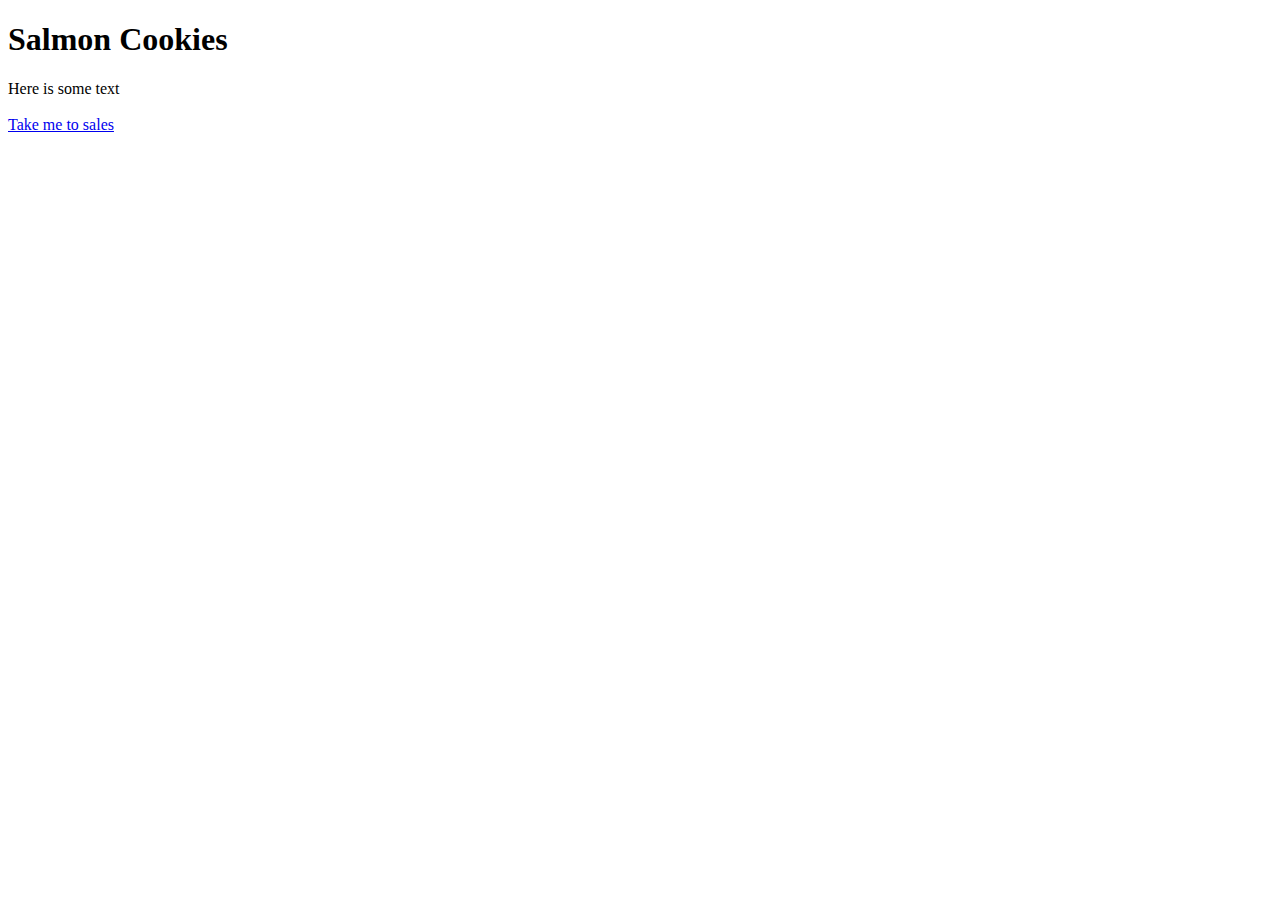
==== index.html @ 87f77e20 "added constructor function for stores with methods" ====
<!DOCTYPE html>
<html lang="en">
<head>
    <meta charset="UTF-8">
    <meta http-equiv="X-UA-Compatible" content="IE=edge">
    <meta name="viewport" content="width=device-width, initial-scale=1.0">
    <title>Salmon Cookies!</title>
</head>
<body>
    
  <h1>Salmon Cookies</h1>

  <p id="banana">Here is some text</p>

  <section id="results">

  </section>

  <a href="html/sales.html">Take me to sales</a>
  <script src="app.js"></script>
</body>
</html>
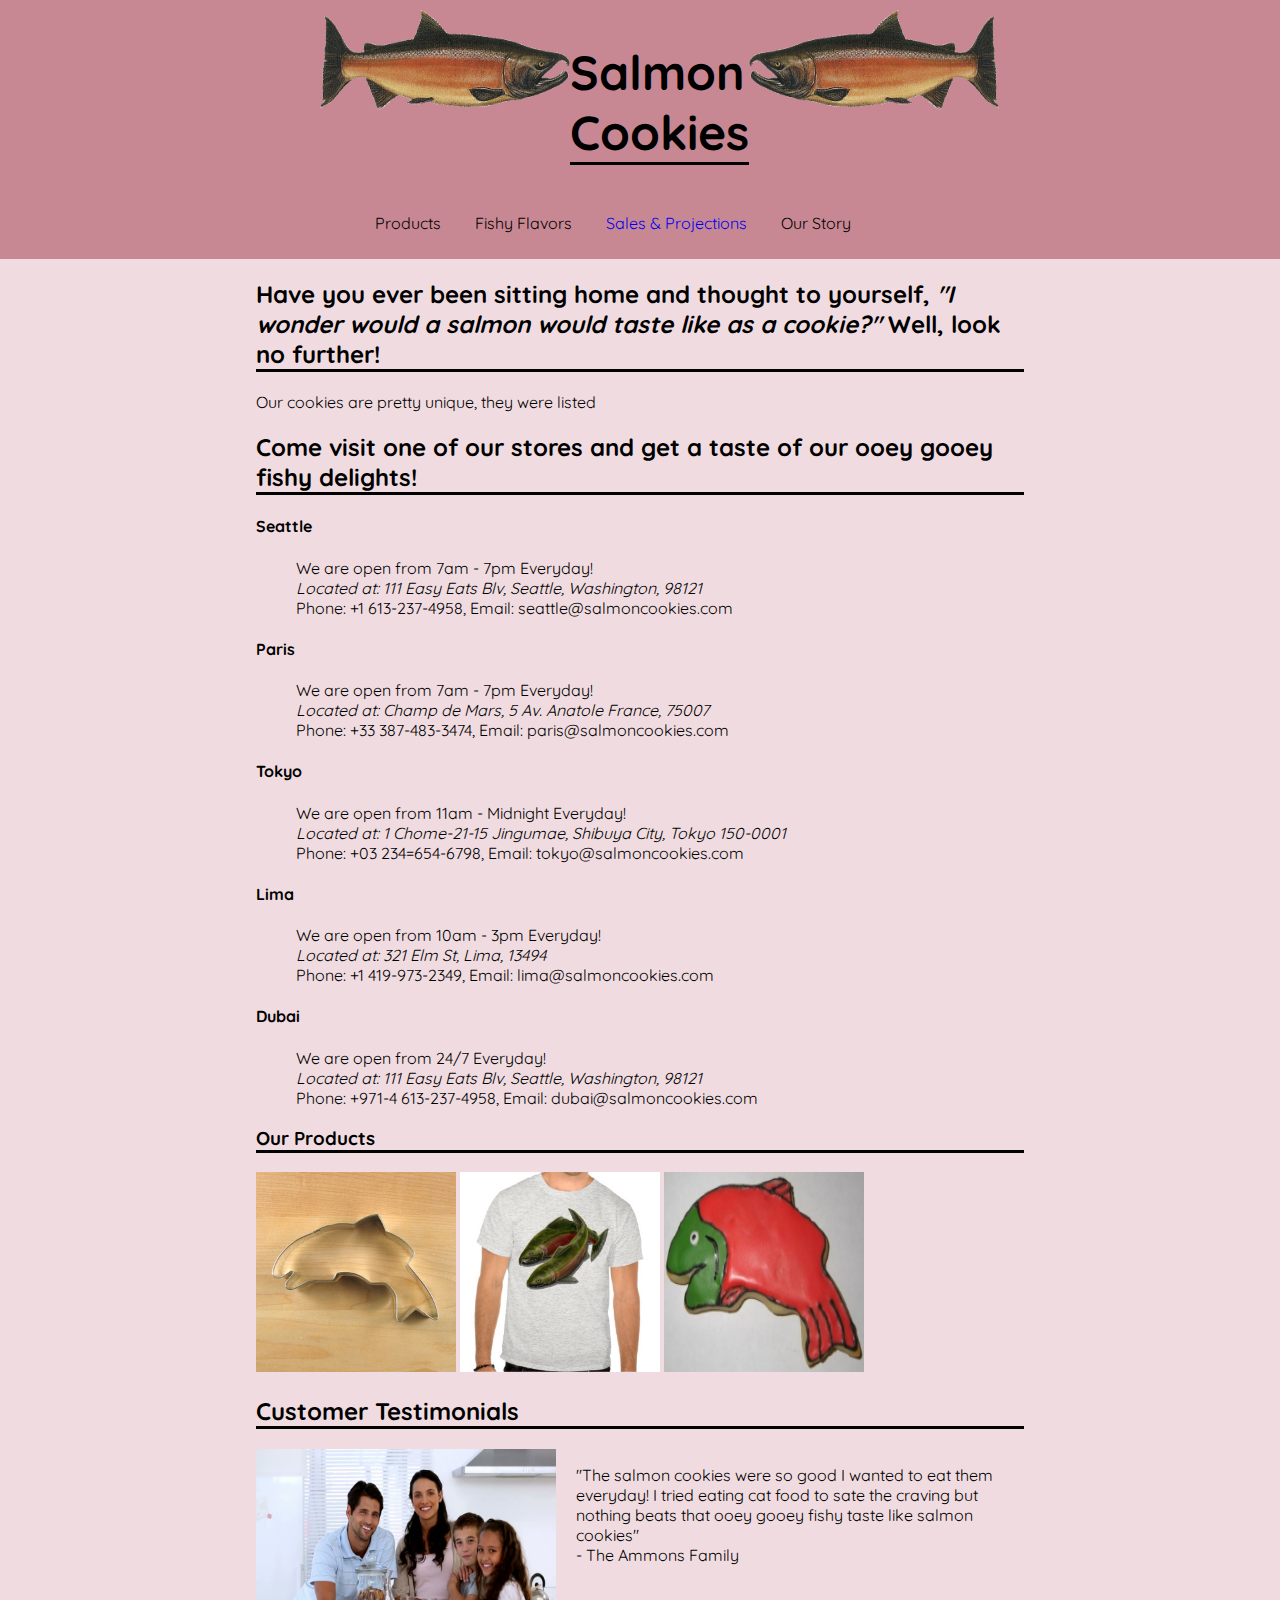
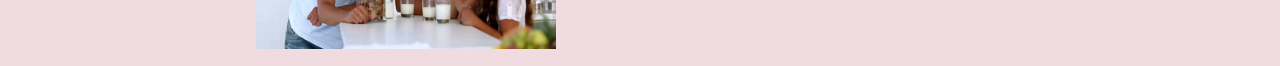
==== commit 04fd1ebf: "changed file paths" ====
--- a/index.html
+++ b/index.html
@@ -1,22 +1,102 @@
 <!DOCTYPE html>
 <html lang="en">
+
 <head>
-    <meta charset="UTF-8">
-    <meta http-equiv="X-UA-Compatible" content="IE=edge">
-    <meta name="viewport" content="width=device-width, initial-scale=1.0">
-    <title>Salmon Cookies!</title>
+  <meta charset="UTF-8">
+  <meta http-equiv="X-UA-Compatible" content="IE=edge">
+  <meta name="viewport" content="width=device-width, initial-scale=1.0">
+  <title>Salmon Cookies Main Page</title>
+  <link rel="preconnect" href="https://fonts.googleapis.com">
+  <link rel="preconnect" href="https://fonts.gstatic.com" crossorigin>
+  <link href="https://fonts.googleapis.com/css2?family=Quicksand:wght@400&display=swap" rel="stylesheet">
+  <link rel="stylesheet" href="css/style.css" />
+
 </head>
+
 <body>
+  <header>
+    <div id="header">
+      <img class="right" src="img/salmon.png" alt="image of live salmon" width="100px">
+      <h1>Salmon Cookies</h1>
+      <img class="left" src="img/salmon.png" alt="image of live salmon" width="100">
+    </div>
+    <nav>
+      <ul class="nav">
+        <li>Products</li>
+        <li>Fishy Flavors</li>
+        <li><a href="html/sales.html">Sales & Projections</a></li>
+        <li>Our Story</li>
+      </ul>
+    </nav>
+  </header>
+
+  <main>
+
+    <h2>Have you ever been sitting home and thought to yourself, <em> "I wonder would a salmon would taste like as a cookie?"</em> Well, look no further!</h2>
+    <p>Our cookies are pretty unique, they were listed </p>
     
-  <h1>Salmon Cookies</h1>
+    <h2>Come visit one of our stores and get a taste of our ooey gooey fishy delights!</h2>
+    <div id="stores">
+      <div class="storeLocation">
+        <h4>Seattle</h4>
+        <ul>
+          <li>We are open from 7am - 7pm Everyday!</li>
+          <li><address>Located at: 111 Easy Eats Blv, Seattle, Washington, 98121</address></li>
+          <li>Phone: +1 613-237-4958, Email: seattle@salmoncookies.com</li>
+        </ul>
+      </div>
+      <div class="storeLocation">
+        <h4>Paris</h4>
+        <ul>
+          <li>We are open from 7am - 7pm Everyday!</li>
+          <li><address>Located at: Champ de Mars, 5 Av. Anatole France, 75007</address></li>
+          <li>Phone: +33 387-483-3474, Email: paris@salmoncookies.com</li>
+        </ul>
+      </div>
+      <div class="storeLocation">
+        <h4>Tokyo</h4>
+        <ul>
+          <li>We are open from 11am - Midnight Everyday!</li>
+          <li><address>Located at: 1 Chome-21-15 Jingumae, Shibuya City, Tokyo 150-0001</address></li>
+          <li>Phone: +03 234=654-6798, Email: tokyo@salmoncookies.com</li>
+        </ul>
+      </div>
+      <div class="storeLocation">
+        <h4>Lima</h4>
+        <ul>
+          <li>We are open from 10am - 3pm Everyday!</li>
+          <li><address>Located at: 321 Elm St, Lima, 13494</address></li>
+          <li>Phone: +1 419-973-2349, Email: lima@salmoncookies.com</li>
+        </ul>
+      </div>
+      <div class="storeLocation">
+        <h4>Dubai</h4>
+        <ul>
+          <li>We are open from 24/7 Everyday!</li>
+          <li><address>Located at: 111 Easy Eats Blv, Seattle, Washington, 98121</address></li>
+          <li>Phone: +971-4 613-237-4958, Email: dubai@salmoncookies.com</li>
+        </ul>
+      </div>
+    </div>
+    <div id="merch">
+      <h3>Our Products</h3>
+      <img src="img/cutter.jpeg" alt="cookie cutter merch">
+      <img src="img/shirt.jpg" alt="shirt merch">
+      <img src="img/frosted-cookie.jpg" alt="frosted salmon cookie">
+    </div>
+    <h2>Customer Testimonials</h2>
+    <div id="review">
+      <img src="img/family.jpg" alt="happy family enjoying salmon cookies">
+      <p>"The salmon cookies were so good I wanted to eat them everyday! I tried eating cat food to sate the craving but nothing beats that ooey gooey fishy taste like salmon cookies" <br> - The Ammons Family</p>
+    </div>
 
-  <p id="banana">Here is some text</p>
+  </main>
+  <script src="js/app.js"></script>
 
-  <section id="results">
+  <footer>
 
-  </section>
+  </footer>
 
-  <a href="html/sales.html">Take me to sales</a>
-  <script src="app.js"></script>
 </body>
+
 </html>--- a/css/style.css
+++ b/css/style.css
@@ -0,0 +1,109 @@
+* {
+    font-family: "Quicksand", sans-serif;
+}
+body {
+    margin: 0;
+    background-color: rgba(222, 181, 188, 0.466);
+    /* padding: 0;
+    max-width: fit-content; */
+}
+main {
+    /* background-image: url(/img/fish.jpg); */
+    margin: 1% 20% ;
+}
+.right, .left {
+    width: 250px;
+    height: 100px;
+}
+.left {
+    transform: scaleX(-1);
+}
+header{
+    background-color: rgb(199, 136, 147);
+    padding-bottom: 10px;
+    padding-top:10px;
+}
+/* body header div{
+    display: inline-flex;
+} */
+#header, #salesHeader{
+    display: inline-flex;
+}
+header div, header nav {
+    margin: auto 25% auto 25%;
+}
+h1 {
+    font-size: 3em;
+}
+h1, h3, h2 {
+    border-bottom: solid;
+    text-align: ce;
+}
+.nav li {
+    list-style: none;
+    padding: 15px;
+    display: inline;
+}
+.nav li:hover {
+    background-color: rgb(0, 0, 0, 0.15);
+    color: aliceblue;
+}
+li{
+    list-style: none;
+}
+a {
+    text-decoration: none;
+}
+.storeLocation:hover {
+    background-color: rgb(202, 176, 180);
+    border-bottom: white;
+}
+
+/* .storeLocation {
+    float: left;
+} */
+#merch img {
+    width: 200px;
+    height: 200px;
+}
+#merch img:hover {
+    
+}
+#review {
+    display: inline-flex;
+}
+#review img {
+    width: 300px;
+    height: 200px;
+    padding-right: 20px;
+}
+/* table styling below */
+table#results {
+    border-collapse: collapse;
+    border-radius: 5px;
+    overflow: hidden;
+    box-shadow: 0 0 20px rgb(0, 0, 0, 0.15);
+}
+main table tr th, main table tr td {
+    padding: 10px 15px;
+    
+}
+main table tr th {
+    background-color: rgb(255,182,193, 1.5);
+    text-align: left;
+    border-bottom: 1px solid white;
+    color: white;
+}
+main table tr:last-of-type {
+    border-bottom: 2px solid rgb(255,182,193, 1.5);
+
+}
+.form {
+    max-width: 500px;
+    
+}
+fieldset form{
+    padding: 10px;
+    display: flex;
+    flex-direction: column;
+}
